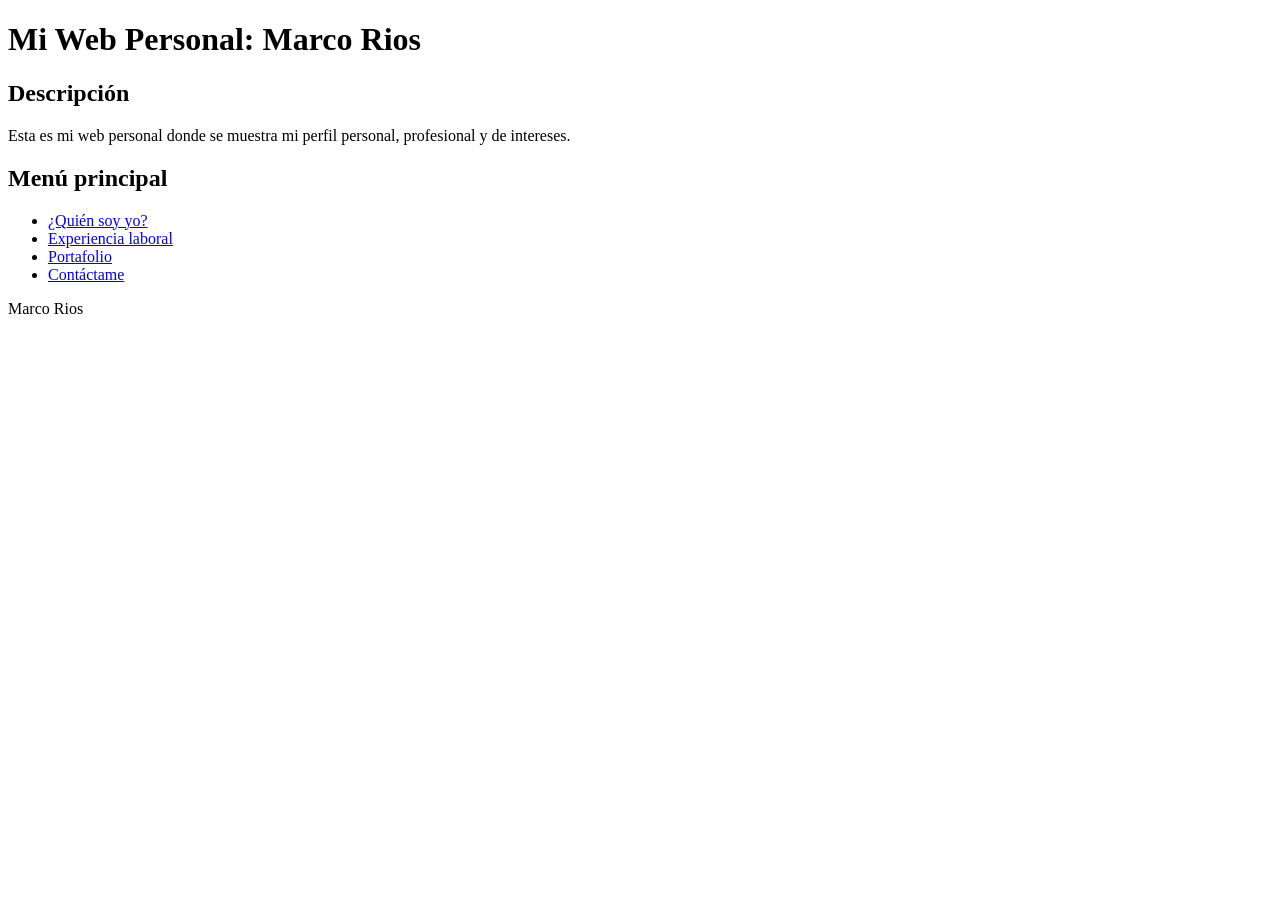
==== index.html @ 93cc0bee "Carga de archivos de la pagina web." ====
<!DOCTYPE html>
<html lang="es">
<head>
    <meta charset="UTF-8">
    <meta name="viewport" content="width=device-width, initial-scale=1.0">
    <title>Mi Web Personal | Inicio</title>
</head>
<body>
    <header>
        <h1>Mi Web Personal: Marco Rios</h1>
        <h2>Descripción</h2>
            <p>Esta es mi web personal donde se muestra mi perfil personal, profesional y de intereses.</p>
    </header>

    <main>
        <section>
            <h2>Menú principal</h2>
            <ul>
                <li><a href="quien-soy.html">¿Quién soy yo?</a></li>
                <li><a href="experiencia.html">Experiencia laboral</a></li>
                <li><a href="portafolio.html">Portafolio</a></li>
                <li><a href="contacto.html">Contáctame</a></li>
            </ul>
        </section>
    </main>

    <footer>
        <p>Marco Rios</p>
    </footer>
</body>
</html>
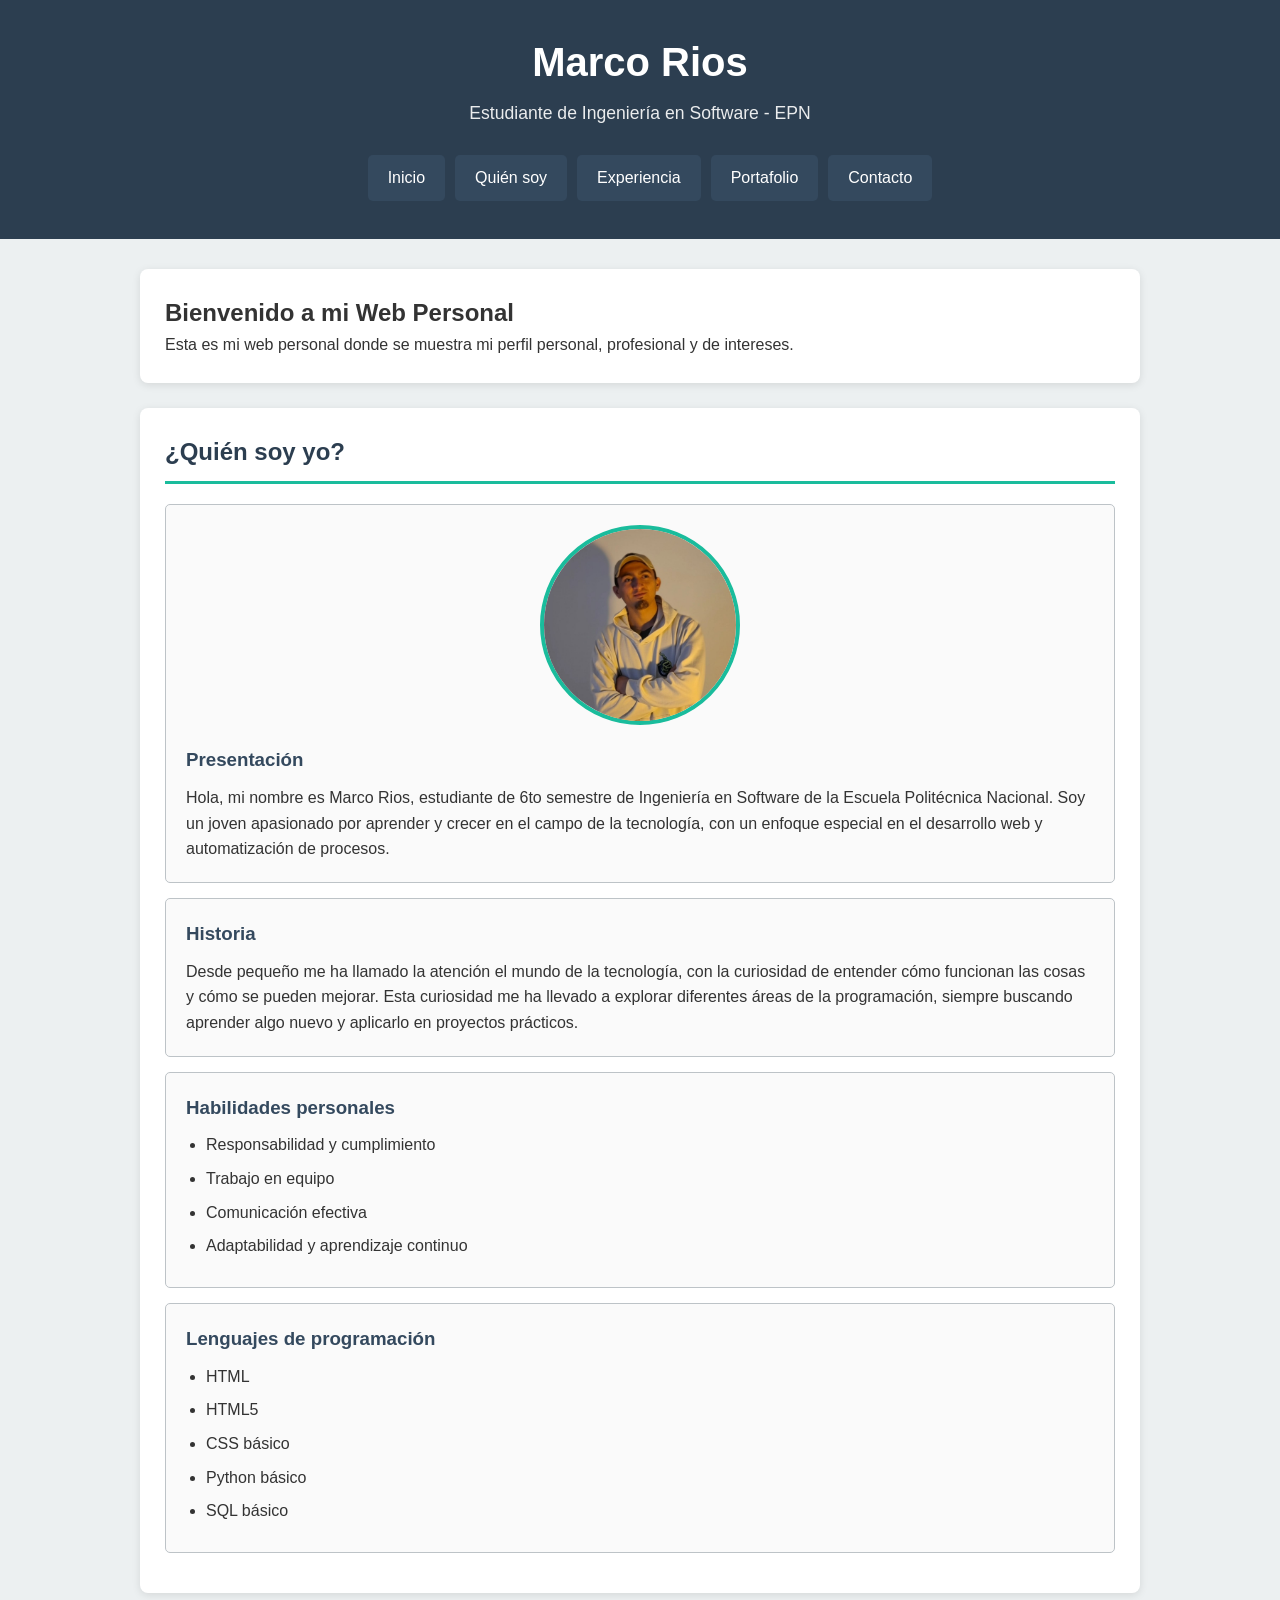
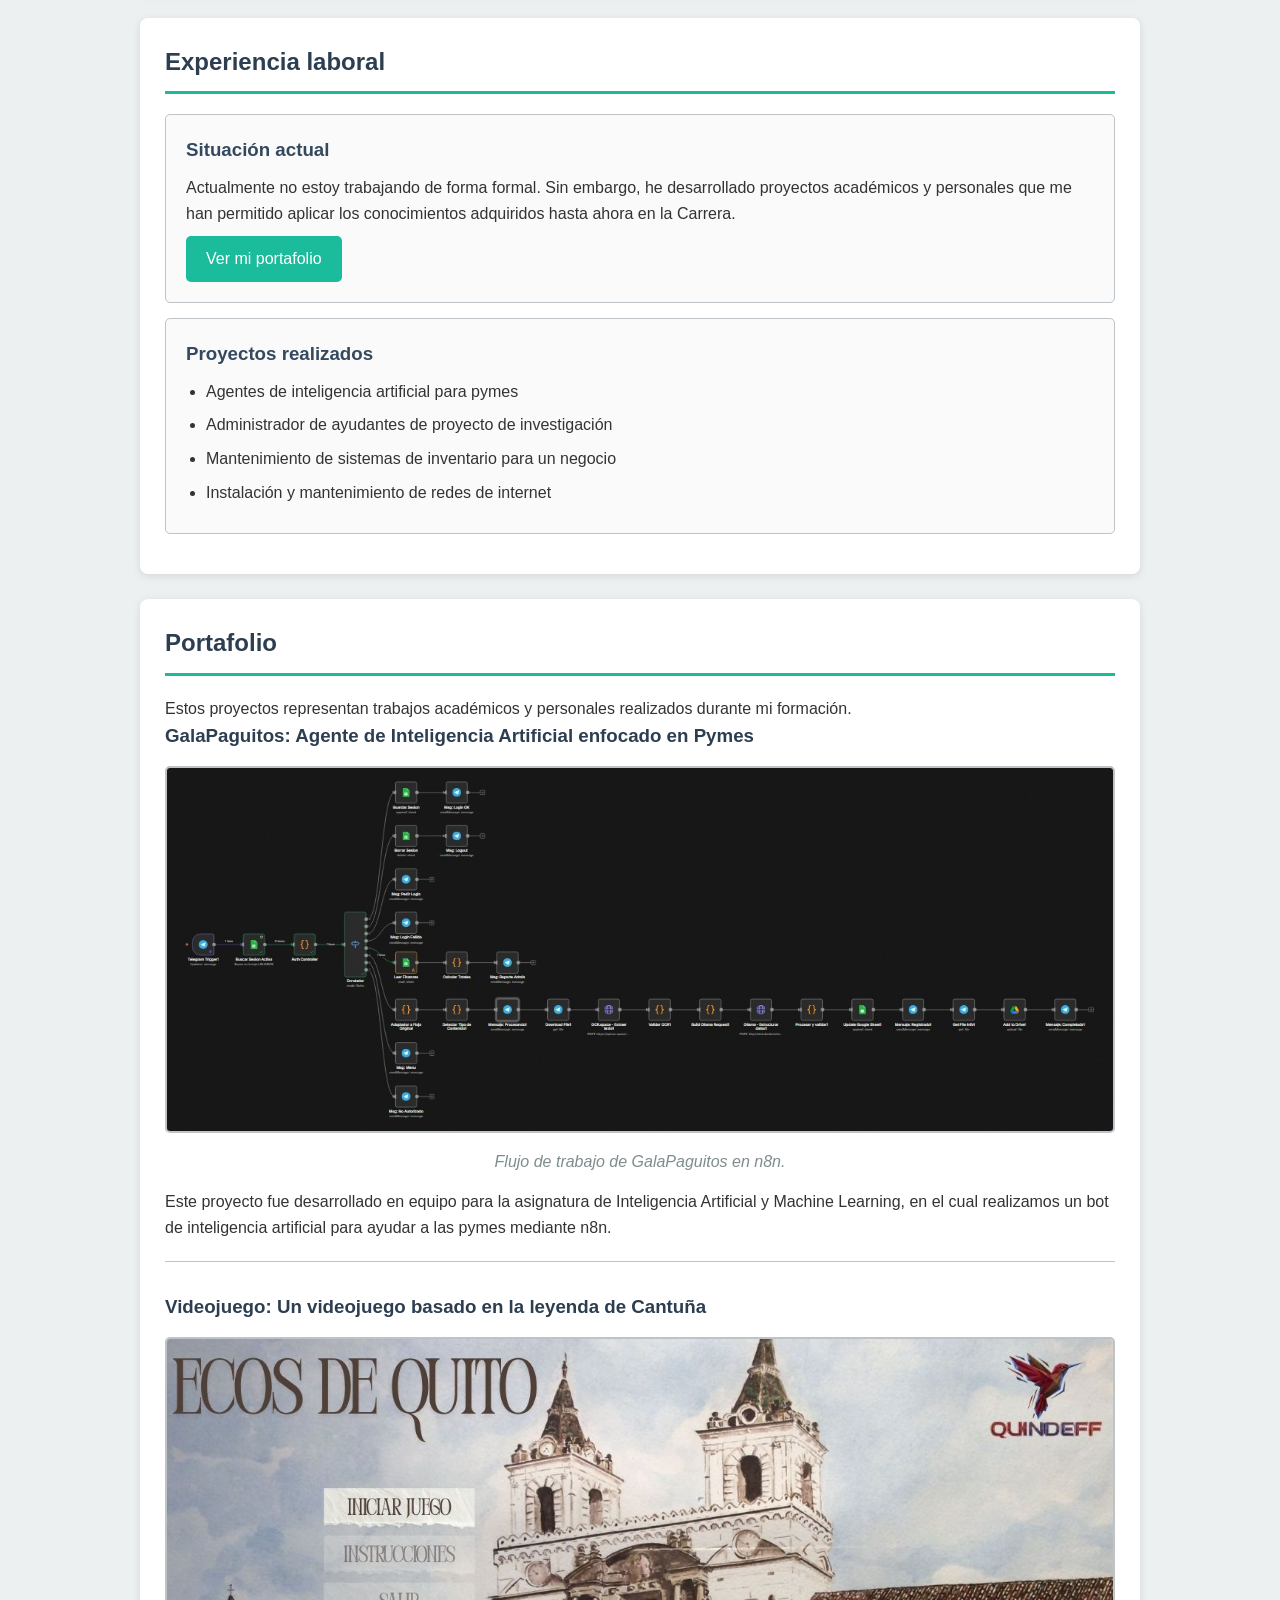
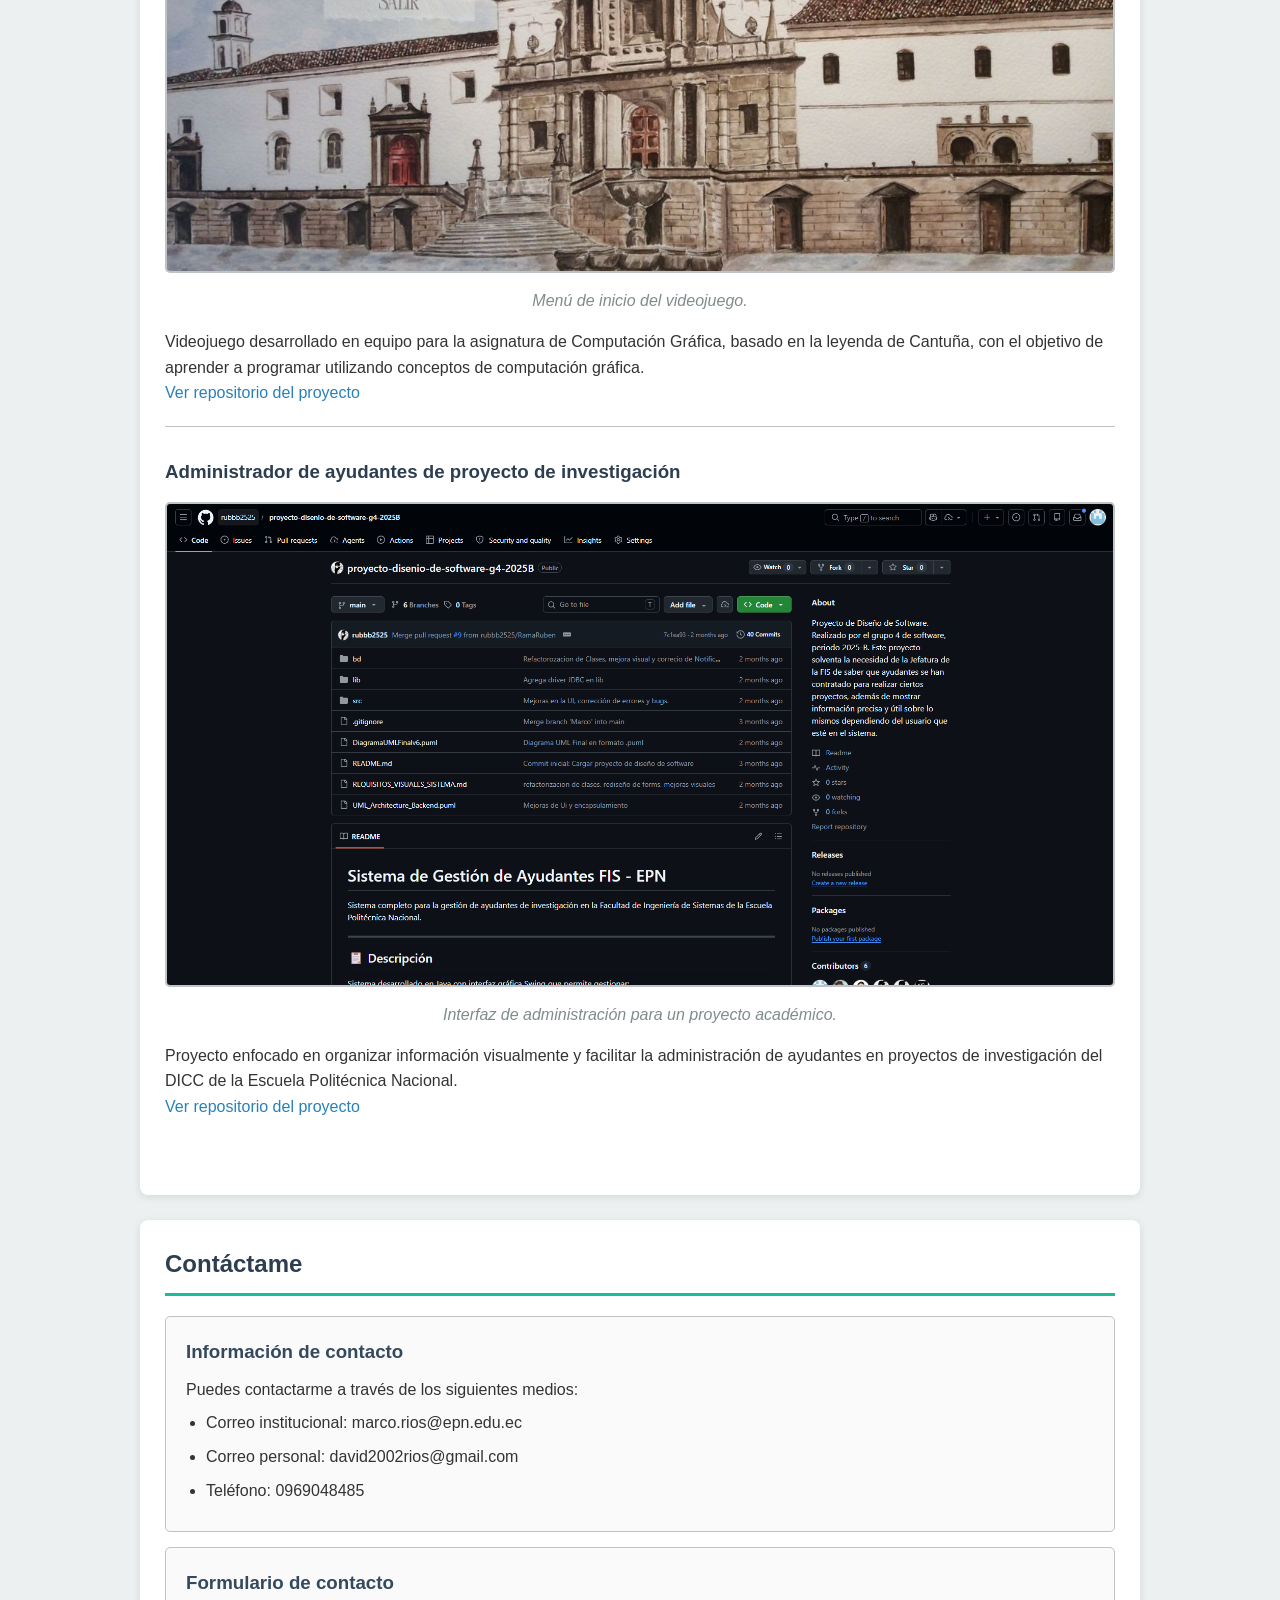
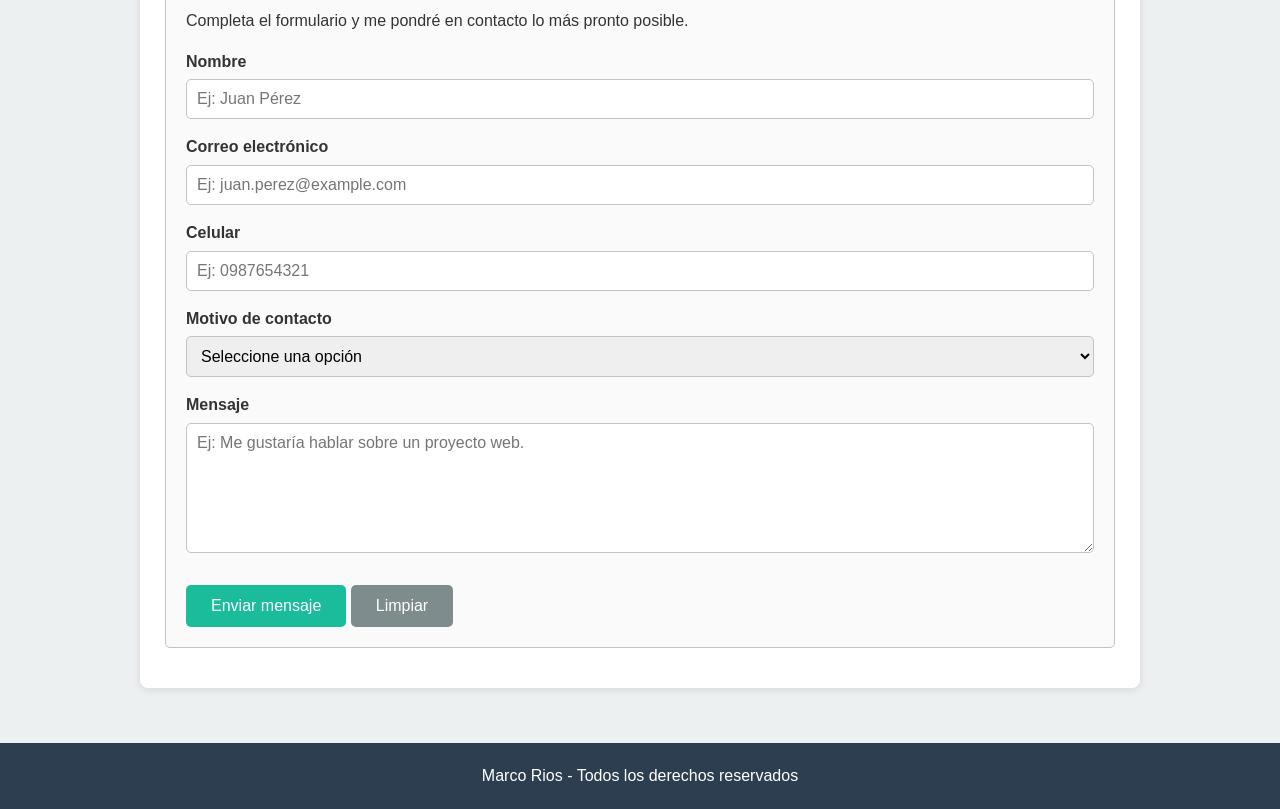
==== commit 402ff57e: "Refactorizar CV: Unificar a página única y agregar CSS básico - Consolidar 5 páginas HTML en una pág" ====
--- a/index.html
+++ b/index.html
@@ -1,31 +1,197 @@
-<!DOCTYPE html>
-<html lang="es">
-<head>
-    <meta charset="UTF-8">
-    <meta name="viewport" content="width=device-width, initial-scale=1.0">
-    <title>Mi Web Personal | Inicio</title>
-</head>
-<body>
-    <header>
-        <h1>Mi Web Personal: Marco Rios</h1>
-        <h2>Descripción</h2>
-            <p>Esta es mi web personal donde se muestra mi perfil personal, profesional y de intereses.</p>
-    </header>
-
-    <main>
-        <section>
-            <h2>Menú principal</h2>
-            <ul>
-                <li><a href="quien-soy.html">¿Quién soy yo?</a></li>
-                <li><a href="experiencia.html">Experiencia laboral</a></li>
-                <li><a href="portafolio.html">Portafolio</a></li>
-                <li><a href="contacto.html">Contáctame</a></li>
-            </ul>
-        </section>
-    </main>
-
-    <footer>
-        <p>Marco Rios</p>
-    </footer>
-</body>
+<!DOCTYPE html>
+<html lang="es">
+<head>
+    <meta charset="UTF-8">
+    <meta name="viewport" content="width=device-width, initial-scale=1.0">
+    <title>Mi Web Personal | Marco Rios</title>
+    <link rel="stylesheet" href="styles.css">
+</head>
+<body>
+    <!-- Encabezado con navegación -->
+    <header class="cabecera">
+        <div class="contenedor">
+            <h1 class="titulo-principal">Marco Rios</h1>
+            <p class="subtitulo">Estudiante de Ingeniería en Software - EPN</p>
+            <nav class="navegacion">
+                <ul class="menu">
+                    <li><a href="#inicio" class="enlace-menu">Inicio</a></li>
+                    <li><a href="#quien-soy" class="enlace-menu">Quién soy</a></li>
+                    <li><a href="#experiencia" class="enlace-menu">Experiencia</a></li>
+                    <li><a href="#portafolio" class="enlace-menu">Portafolio</a></li>
+                    <li><a href="#contacto" class="enlace-menu">Contacto</a></li>
+                </ul>
+            </nav>
+        </div>
+    </header>
+
+    <!-- Contenido principal -->
+    <main class="principal">
+        <div class="contenedor">
+            <!-- Sección de inicio -->
+            <section id="inicio" class="seccion inicio">
+                <h2>Bienvenido a mi Web Personal</h2>
+                <p>Esta es mi web personal donde se muestra mi perfil personal, profesional y de intereses.</p>
+            </section>
+
+            <!-- Sección Quién soy -->
+            <section id="quien-soy" class="seccion">
+                <h2 class="titulo-seccion">¿Quién soy yo?</h2>
+
+                <div class="tarjeta presentacion">
+                    <img src="img/foto_perfil.jpg" alt="Foto de perfil de Marco Rios" class="imagen-perfil">
+                    <div class="contenido-tarjeta">
+                        <h3>Presentación</h3>
+                        <p>Hola, mi nombre es Marco Rios, estudiante de 6to semestre de Ingeniería en Software de la Escuela Politécnica Nacional. Soy un joven apasionado por aprender y crecer en el campo de la tecnología, con un enfoque especial en el desarrollo web y automatización de procesos.</p>
+                    </div>
+                </div>
+
+                <div class="tarjeta">
+                    <h3>Historia</h3>
+                    <p>Desde pequeño me ha llamado la atención el mundo de la tecnología, con la curiosidad de entender cómo funcionan las cosas y cómo se pueden mejorar. Esta curiosidad me ha llevado a explorar diferentes áreas de la programación, siempre buscando aprender algo nuevo y aplicarlo en proyectos prácticos.</p>
+                </div>
+
+                <div class="tarjeta">
+                    <h3>Habilidades personales</h3>
+                    <ul class="lista-habilidades">
+                        <li>Responsabilidad y cumplimiento</li>
+                        <li>Trabajo en equipo</li>
+                        <li>Comunicación efectiva</li>
+                        <li>Adaptabilidad y aprendizaje continuo</li>
+                    </ul>
+                </div>
+
+                <div class="tarjeta">
+                    <h3>Lenguajes de programación</h3>
+                    <ul class="lista-skills">
+                        <li>HTML</li>
+                        <li>HTML5</li>
+                        <li>CSS básico</li>
+                        <li>Python básico</li>
+                        <li>SQL básico</li>
+                    </ul>
+                </div>
+            </section>
+
+            <!-- Sección Experiencia -->
+            <section id="experiencia" class="seccion">
+                <h2 class="titulo-seccion">Experiencia laboral</h2>
+
+                <div class="tarjeta">
+                    <h3>Situación actual</h3>
+                    <p>Actualmente no estoy trabajando de forma formal. Sin embargo, he desarrollado proyectos académicos y personales que me han permitido aplicar los conocimientos adquiridos hasta ahora en la Carrera.</p>
+                    <a href="#portafolio" class="boton">Ver mi portafolio</a>
+                </div>
+
+                <div class="tarjeta">
+                    <h3>Proyectos realizados</h3>
+                    <ul class="lista-experiencia">
+                        <li>Agentes de inteligencia artificial para pymes</li>
+                        <li>Administrador de ayudantes de proyecto de investigación</li>
+                        <li>Mantenimiento de sistemas de inventario para un negocio</li>
+                        <li>Instalación y mantenimiento de redes de internet</li>
+                    </ul>
+                </div>
+            </section>
+
+            <!-- Sección Portafolio -->
+            <section id="portafolio" class="seccion">
+                <h2 class="titulo-seccion">Portafolio</h2>
+                <p class="introduccion">Estos proyectos representan trabajos académicos y personales realizados durante mi formación.</p>
+
+                <article class="proyecto">
+                    <h3>GalaPaguitos: Agente de Inteligencia Artificial enfocado en Pymes</h3>
+                    <figure class="imagen-proyecto">
+                        <img src="img/proyecto1_GalaPaguitos.jpeg" alt="GalaPaguitos">
+                        <figcaption>Flujo de trabajo de GalaPaguitos en n8n.</figcaption>
+                    </figure>
+                    <p>Este proyecto fue desarrollado en equipo para la asignatura de Inteligencia Artificial y Machine Learning, en el cual realizamos un bot de inteligencia artificial para ayudar a las pymes mediante n8n.</p>
+                </article>
+
+                <article class="proyecto">
+                    <h3>Videojuego: Un videojuego basado en la leyenda de Cantuña</h3>
+                    <figure class="imagen-proyecto">
+                        <img src="img/proyecto2_Videojuego.jpg" alt="Videojuego basado en la leyenda de Cantuña">
+                        <figcaption>Menú de inicio del videojuego.</figcaption>
+                    </figure>
+                    <p>Videojuego desarrollado en equipo para la asignatura de Computación Gráfica, basado en la leyenda de Cantuña, con el objetivo de aprender a programar utilizando conceptos de computación gráfica.</p>
+                    <a href="https://github.com/Marckr02/2025B_GRSW2_GR8" target="_blank" class="enlace-externo">Ver repositorio del proyecto</a>
+                </article>
+
+                <article class="proyecto">
+                    <h3>Administrador de ayudantes de proyecto de investigación</h3>
+                    <figure class="imagen-proyecto">
+                        <img src="img/proyecto3_GestionaAyudantes.png" alt="Administrador de ayudantes">
+                        <figcaption>Interfaz de administración para un proyecto académico.</figcaption>
+                    </figure>
+                    <p>Proyecto enfocado en organizar información visualmente y facilitar la administración de ayudantes en proyectos de investigación del DICC de la Escuela Politécnica Nacional.</p>
+                    <a href="https://github.com/rubbb2525/proyecto-disenio-de-software-g4-2025B" target="_blank" class="enlace-externo">Ver repositorio del proyecto</a>
+                </article>
+            </section>
+
+            <!-- Sección Contacto -->
+            <section id="contacto" class="seccion">
+                <h2 class="titulo-seccion">Contáctame</h2>
+
+                <div class="tarjeta contacto-info">
+                    <h3>Información de contacto</h3>
+                    <p>Puedes contactarme a través de los siguientes medios:</p>
+                    <ul class="lista-contacto">
+                        <li>Correo institucional: marco.rios@epn.edu.ec</li>
+                        <li>Correo personal: david2002rios@gmail.com</li>
+                        <li>Teléfono: 0969048485</li>
+                    </ul>
+                </div>
+
+                <div class="tarjeta formulario-contacto">
+                    <h3>Formulario de contacto</h3>
+                    <p>Completa el formulario y me pondré en contacto lo más pronto posible.</p>
+
+                    <form action="#" method="post" class="formulario">
+                        <div class="campo">
+                            <label for="nombre">Nombre</label>
+                            <input type="text" id="nombre" name="nombre" required minlength="3" maxlength="60" placeholder="Ej: Juan Pérez">
+                        </div>
+
+                        <div class="campo">
+                            <label for="correo">Correo electrónico</label>
+                            <input type="email" id="correo" name="correo" required autocomplete="email" placeholder="Ej: juan.perez@example.com">
+                        </div>
+
+                        <div class="campo">
+                            <label for="telefono">Celular</label>
+                            <input type="tel" id="telefono" name="telefono" required pattern="[0-9]{10}" placeholder="Ej: 0987654321">
+                        </div>
+
+                        <div class="campo">
+                            <label for="motivo">Motivo de contacto</label>
+                            <select id="motivo" name="motivo" required>
+                                <option value="">Seleccione una opción</option>
+                                <option value="proyecto">Proyecto web</option>
+                                <option value="consulta">Consulta académica</option>
+                                <option value="trabajo">Oportunidad laboral</option>
+                            </select>
+                        </div>
+
+                        <div class="campo">
+                            <label for="mensaje">Mensaje</label>
+                            <textarea id="mensaje" name="mensaje" rows="6" required minlength="10" maxlength="500" placeholder="Ej: Me gustaría hablar sobre un proyecto web."></textarea>
+                        </div>
+
+                        <div class="botones">
+                            <button type="submit" class="boton boton-enviar">Enviar mensaje</button>
+                            <button type="reset" class="boton boton-limpiar">Limpiar</button>
+                        </div>
+                    </form>
+                </div>
+            </section>
+        </div>
+    </main>
+
+    <!-- Pie de página -->
+    <footer class="pie">
+        <div class="contenedor">
+            <p>Marco Rios - Todos los derechos reservados</p>
+        </div>
+    </footer>
+</body>
 </html>
--- a/styles.css
+++ b/styles.css
@@ -0,0 +1,293 @@
+/* ============================================
+   Estilos CSS Básico - CV Personal
+   ============================================ */
+
+/* --- 1. Reset básico --- */
+* {
+    margin: 0;
+    padding: 0;
+    box-sizing: border-box;
+}
+
+/* --- 2. Variables de colores --- */
+:root {
+    --color-primario: #2c3e50;
+    --color-secundario: #34495e;
+    --color-acento: #1abc9c;
+    --color-oscuro: #16a085;
+    --color-claro: #ecf0f1;
+    --color-blanco: #ffffff;
+    --color-texto: #333333;
+    --color-texto-claro: #7f8c8d;
+    --color-borde: #bdc3c7;
+}
+
+/* --- 3. Estilos generales del cuerpo --- */
+body {
+    font-family: Arial, sans-serif;
+    font-size: 16px;
+    line-height: 1.6;
+    color: var(--color-texto);
+    background-color: var(--color-claro);
+}
+
+/* --- 4. Contenedor centrado --- */
+.contenedor {
+    width: 90%;
+    max-width: 1000px;
+    margin: 0 auto;
+}
+
+/* --- 5. Cabecera --- */
+.cabecera {
+    background-color: var(--color-primario);
+    color: var(--color-blanco);
+    padding: 30px 0;
+    text-align: center;
+}
+
+.titulo-principal {
+    font-size: 2.5em;
+    margin-bottom: 5px;
+}
+
+.subtitulo {
+    font-size: 1.1em;
+    opacity: 0.9;
+    margin-bottom: 20px;
+}
+
+/* --- 6. Menú de navegación --- */
+.menu {
+    list-style: none;
+    display: flex;
+    justify-content: center;
+    flex-wrap: wrap;
+    gap: 10px;
+}
+
+.enlace-menu {
+    color: var(--color-blanco);
+    text-decoration: none;
+    padding: 10px 20px;
+    background-color: var(--color-secundario);
+    border-radius: 5px;
+    display: block;
+    transition: background-color 0.3s;
+}
+
+.enlace-menu:hover {
+    background-color: var(--color-acento);
+}
+
+/* --- 7. Sección principal --- */
+.principal {
+    padding: 30px 0;
+    min-height: 500px;
+}
+
+.seccion {
+    background-color: var(--color-blanco);
+    padding: 25px;
+    margin-bottom: 25px;
+    border-radius: 8px;
+    box-shadow: 0 2px 8px rgba(0, 0, 0, 0.1);
+}
+
+.titulo-seccion {
+    color: var(--color-primario);
+    border-bottom: 3px solid var(--color-acento);
+    padding-bottom: 10px;
+    margin-bottom: 20px;
+}
+
+/* --- 8. Tarjetas --- */
+.tarjeta {
+    border: 1px solid var(--color-borde);
+    padding: 20px;
+    margin-bottom: 15px;
+    border-radius: 5px;
+    background-color: #fafafa;
+}
+
+.tarjeta h3 {
+    color: var(--color-secundario);
+    margin-bottom: 10px;
+}
+
+/* --- 9. Imagen de perfil --- */
+.imagen-perfil {
+    width: 200px;
+    height: 200px;
+    border-radius: 50%;
+    border: 4px solid var(--color-acento);
+    display: block;
+    margin: 0 auto 20px auto;
+}
+
+/* --- 10. Listas --- */
+ul {
+    padding-left: 20px;
+}
+
+ul li {
+    margin: 8px 0;
+}
+
+/* --- 11. Imágenes de proyectos --- */
+.imagen-proyecto {
+    text-align: center;
+    margin: 15px 0;
+}
+
+.imagen-proyecto img {
+    max-width: 100%;
+    height: auto;
+    border-radius: 5px;
+    border: 2px solid var(--color-borde);
+}
+
+.imagen-proyecto figcaption {
+    color: var(--color-texto-claro);
+    font-style: italic;
+    margin-top: 8px;
+}
+
+/* --- 12. Proyectos --- */
+.proyecto {
+    margin-bottom: 30px;
+    padding-bottom: 20px;
+    border-bottom: 1px solid var(--color-borde);
+}
+
+.proyecto:last-child {
+    border-bottom: none;
+}
+
+.proyecto h3 {
+    color: var(--color-primario);
+    margin-bottom: 10px;
+}
+
+/* --- 13. Botones y enlaces --- */
+.boton {
+    display: inline-block;
+    background-color: var(--color-acento);
+    color: var(--color-blanco);
+    padding: 10px 20px;
+    text-decoration: none;
+    border-radius: 5px;
+    margin-top: 10px;
+    transition: background-color 0.3s;
+}
+
+.boton:hover {
+    background-color: var(--color-oscuro);
+}
+
+.enlace-externo {
+    color: #2980b9;
+    text-decoration: none;
+}
+
+.enlace-externo:hover {
+    text-decoration: underline;
+}
+
+/* --- 14. Formulario --- */
+.formulario {
+    margin-top: 15px;
+}
+
+.campo {
+    margin-bottom: 15px;
+}
+
+.campo label {
+    display: block;
+    font-weight: bold;
+    margin-bottom: 5px;
+}
+
+.campo input,
+.campo select,
+.campo textarea {
+    width: 100%;
+    padding: 10px;
+    border: 1px solid var(--color-borde);
+    border-radius: 5px;
+    font-family: inherit;
+    font-size: 1em;
+}
+
+.campo input:focus,
+.campo select:focus,
+.campo textarea:focus {
+    outline: none;
+    border-color: var(--color-acento);
+}
+
+.botones {
+    margin-top: 15px;
+}
+
+.boton-enviar {
+    background-color: var(--color-acento);
+    color: var(--color-blanco);
+    padding: 12px 25px;
+    border: none;
+    border-radius: 5px;
+    cursor: pointer;
+    font-size: 1em;
+}
+
+.boton-enviar:hover {
+    background-color: var(--color-oscuro);
+}
+
+.boton-limpiar {
+    background-color: var(--color-texto-claro);
+    color: var(--color-blanco);
+    padding: 12px 25px;
+    border: none;
+    border-radius: 5px;
+    cursor: pointer;
+    font-size: 1em;
+}
+
+.boton-limpiar:hover {
+    background-color: #7f8c8d;
+}
+
+/* --- 15. Pie de página --- */
+.pie {
+    background-color: var(--color-primario);
+    color: var(--color-blanco);
+    text-align: center;
+    padding: 20px 0;
+}
+
+/* --- 16. Responsive (móvil) --- */
+@media (max-width: 600px) {
+    .titulo-principal {
+        font-size: 1.8em;
+    }
+
+    .menu {
+        flex-direction: column;
+        align-items: center;
+    }
+
+    .contenedor {
+        width: 95%;
+    }
+
+    .seccion {
+        padding: 15px;
+    }
+
+    .imagen-perfil {
+        width: 150px;
+        height: 150px;
+    }
+}
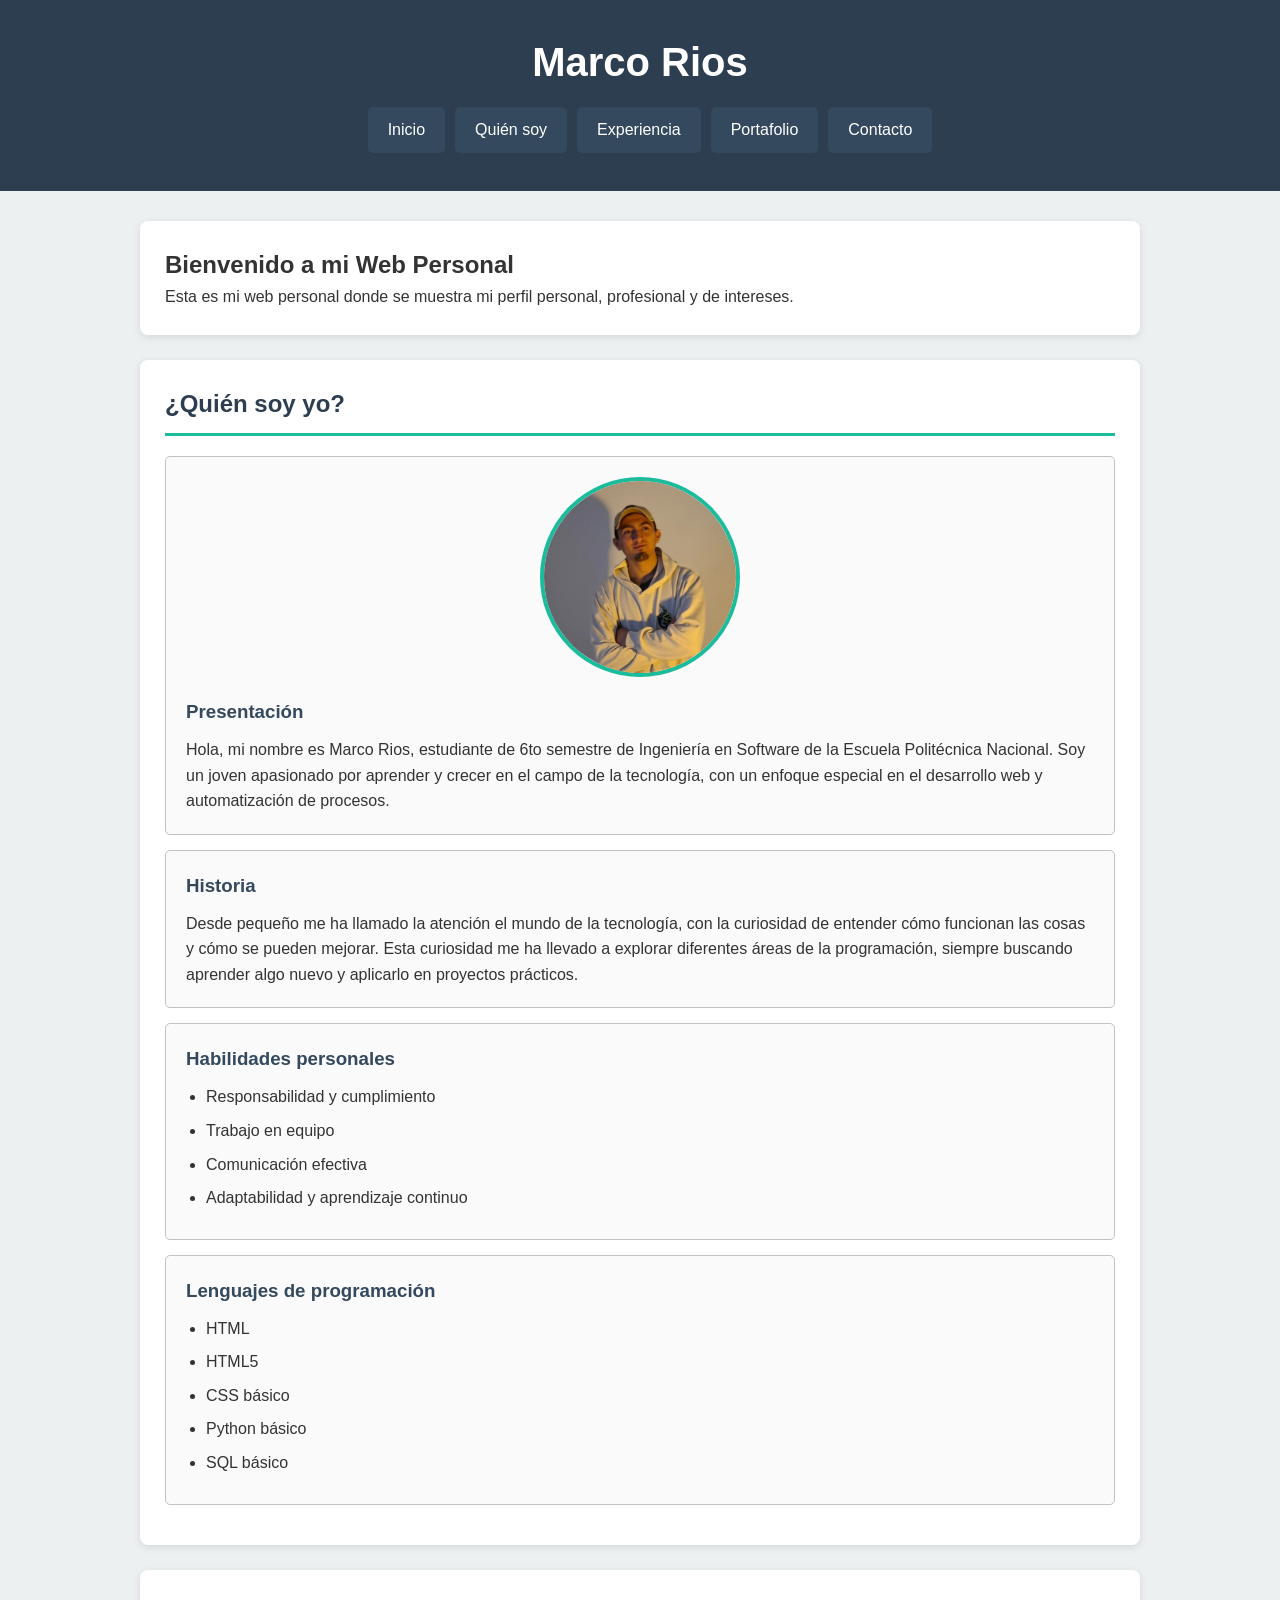
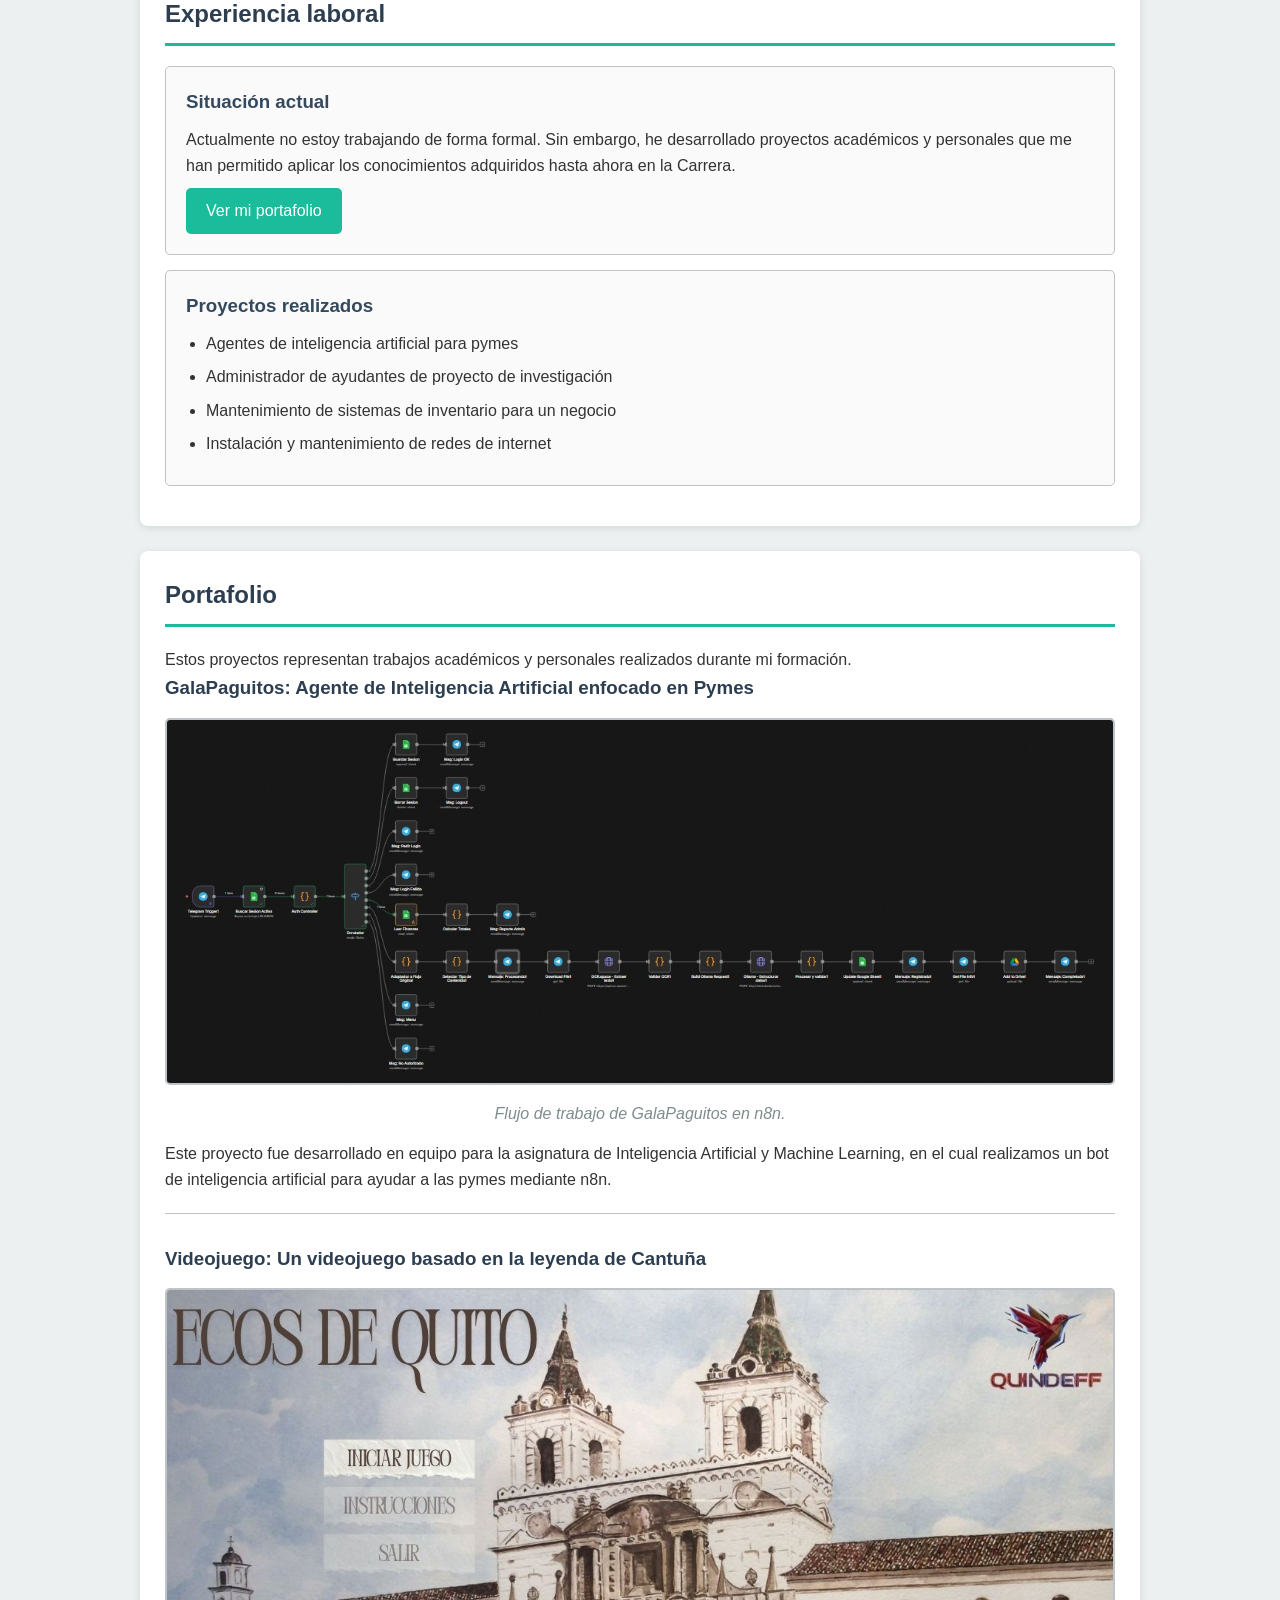
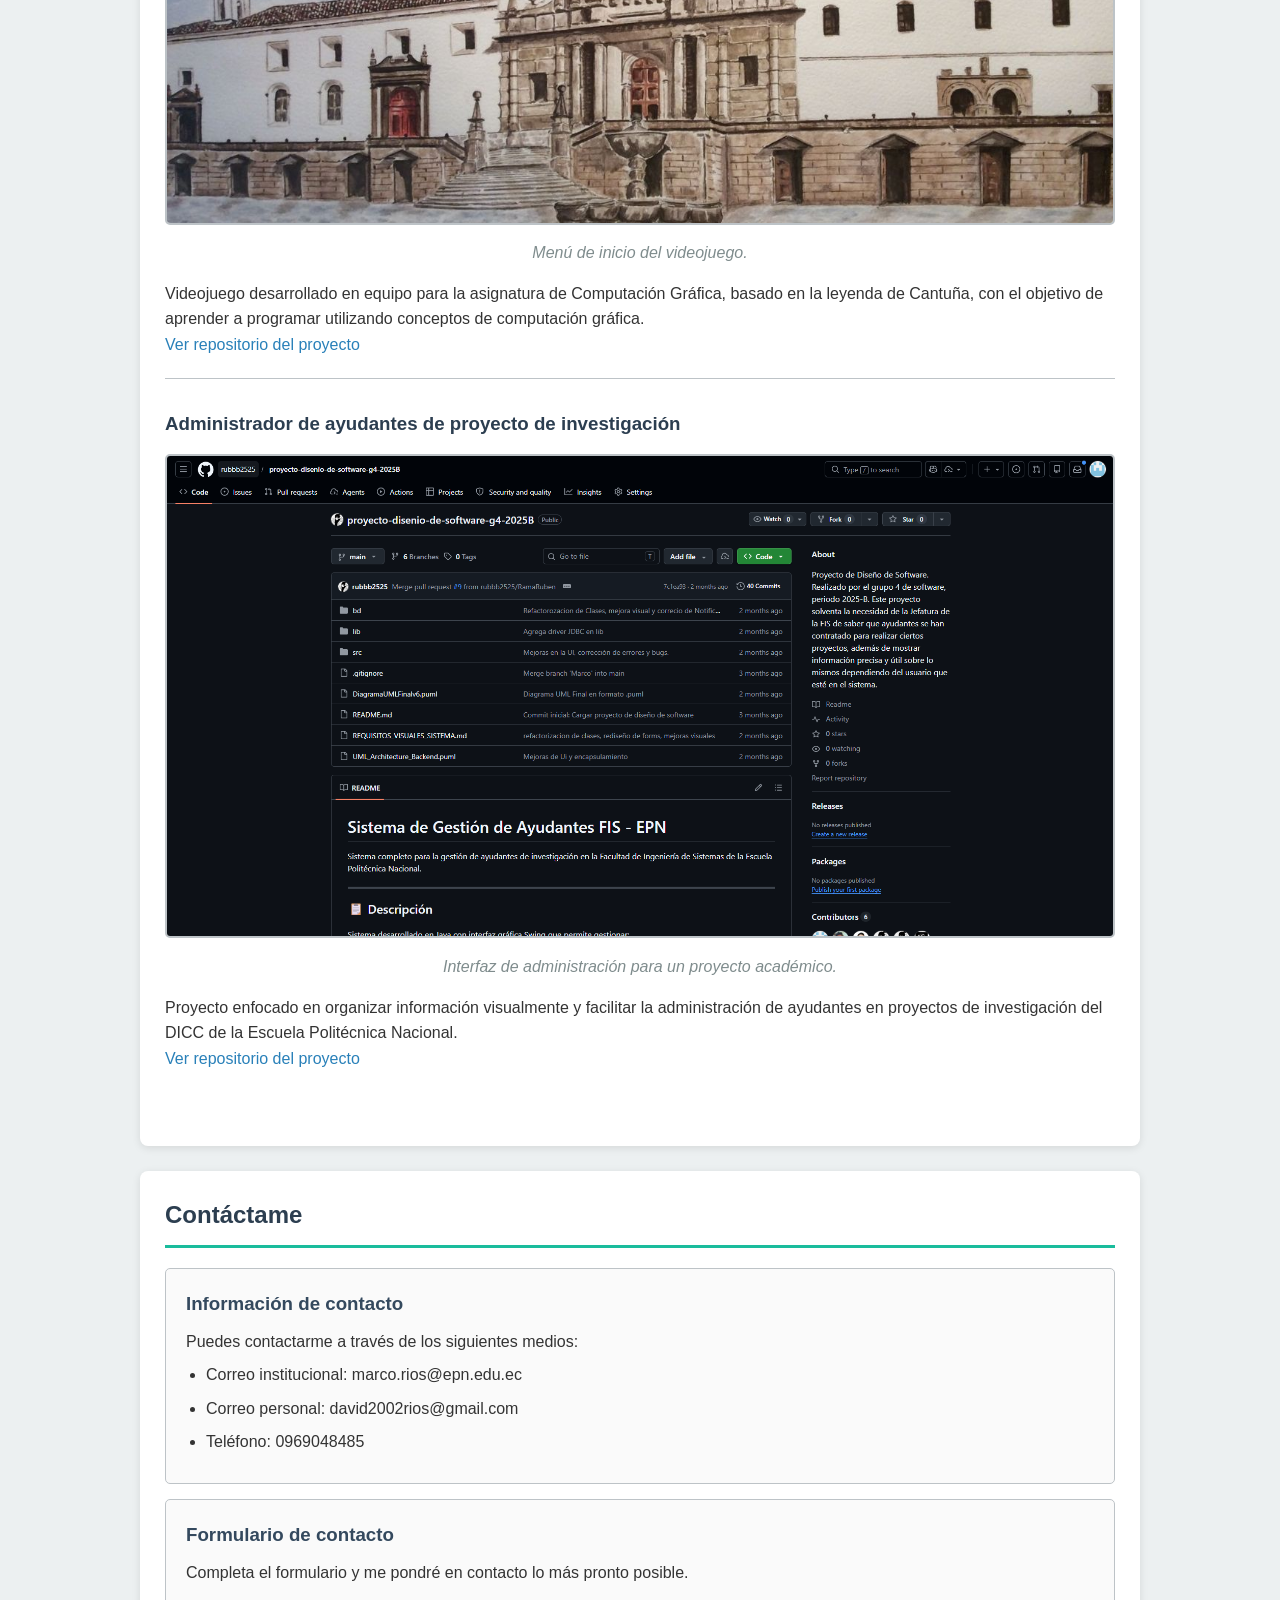
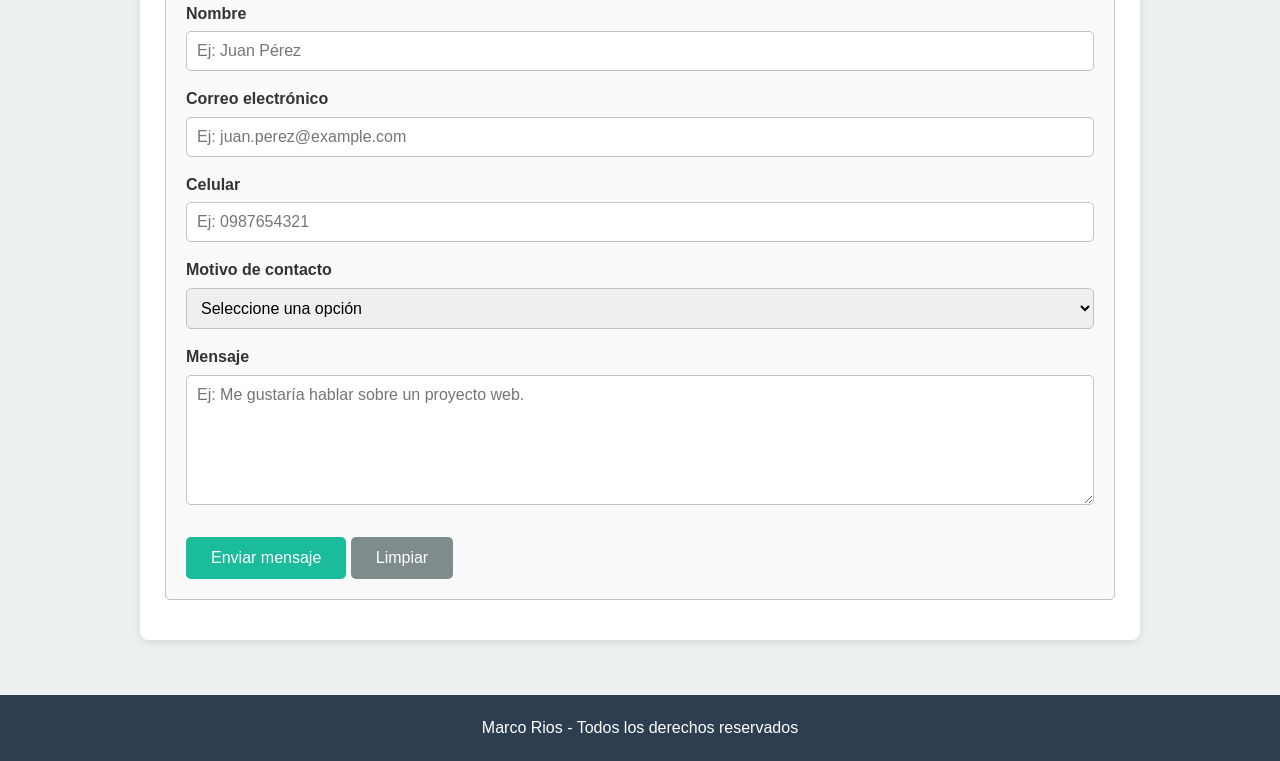
==== commit 217bc7d3: "Solución de problemas en index.html" ====
--- a/index.html
+++ b/index.html
@@ -11,7 +11,6 @@
     <header class="cabecera">
         <div class="contenedor">
             <h1 class="titulo-principal">Marco Rios</h1>
-            <p class="subtitulo">Estudiante de Ingeniería en Software - EPN</p>
             <nav class="navegacion">
                 <ul class="menu">
                     <li><a href="#inicio" class="enlace-menu">Inicio</a></li>
@@ -194,4 +193,4 @@
         </div>
     </footer>
 </body>
-</html>+</html>
